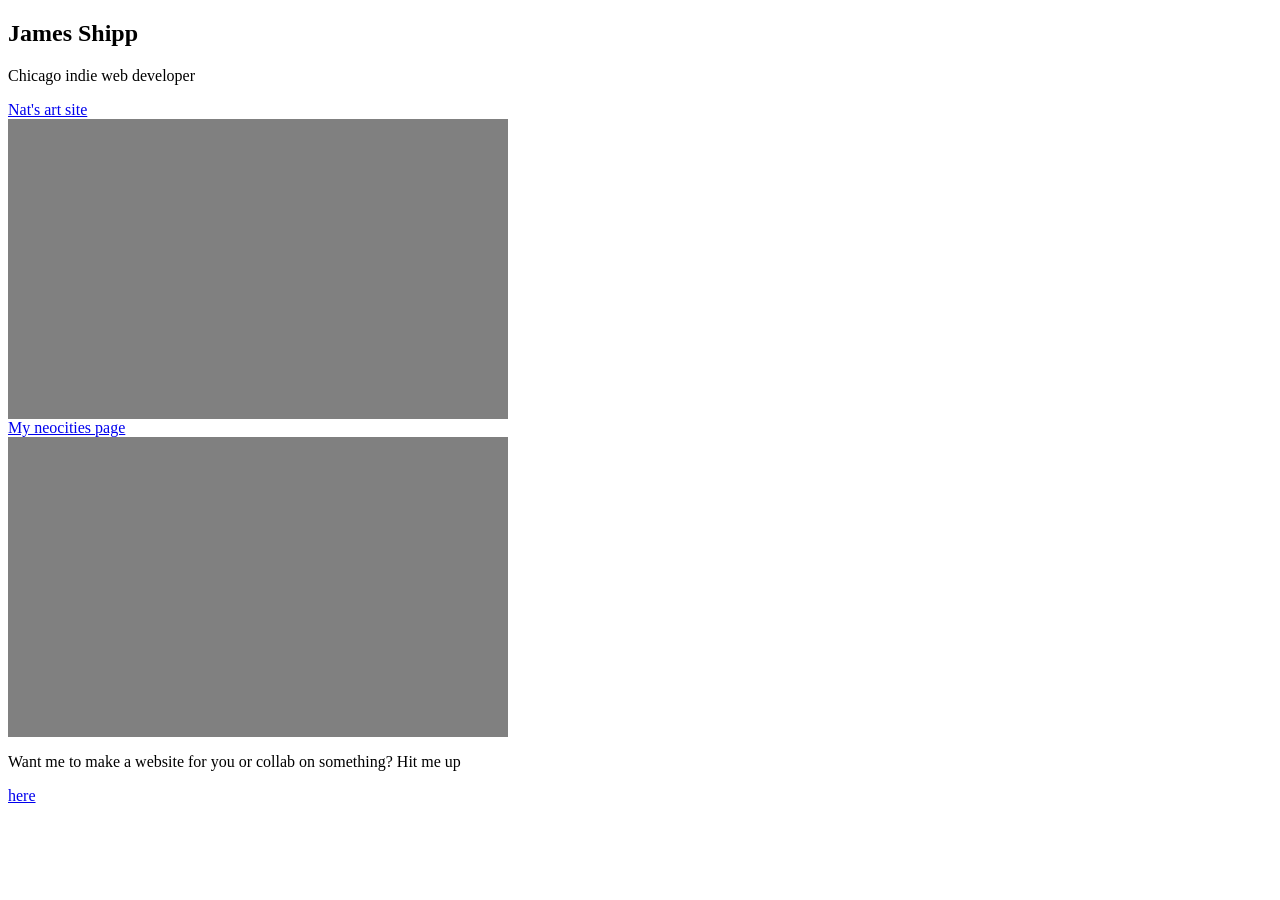
==== index.html @ de3d218a "Add preliminary bones of site" ====
<!doctype html>
<html lang="en">
  <head>
    <meta charset="UTF-8" />
    <meta name="viewport" content="width=device-width, initial-scale=1.0" />
    <title>James Shipp</title>
  </head>
  <body>
    <h2>James Shipp</h2>
    <p>Chicago indie web developer</p>
    <a href="https://jmscshipp.github.io/nat-site-test" target="_blank"
      >Nat's art site</a
    >
    <div style="background-color: gray; width: 500px; height: 300px"></div>
    <a href="https://jmscshipp.github.io/nat-site-test" target="_blank"
      >My neocities page</a
    >
    <div style="background-color: gray; width: 500px; height: 300px"></div>
    <p>Want me to make a website for you or collab on something? Hit me up</p>
    <a href="contact.html">here</a>
  </body>
</html>
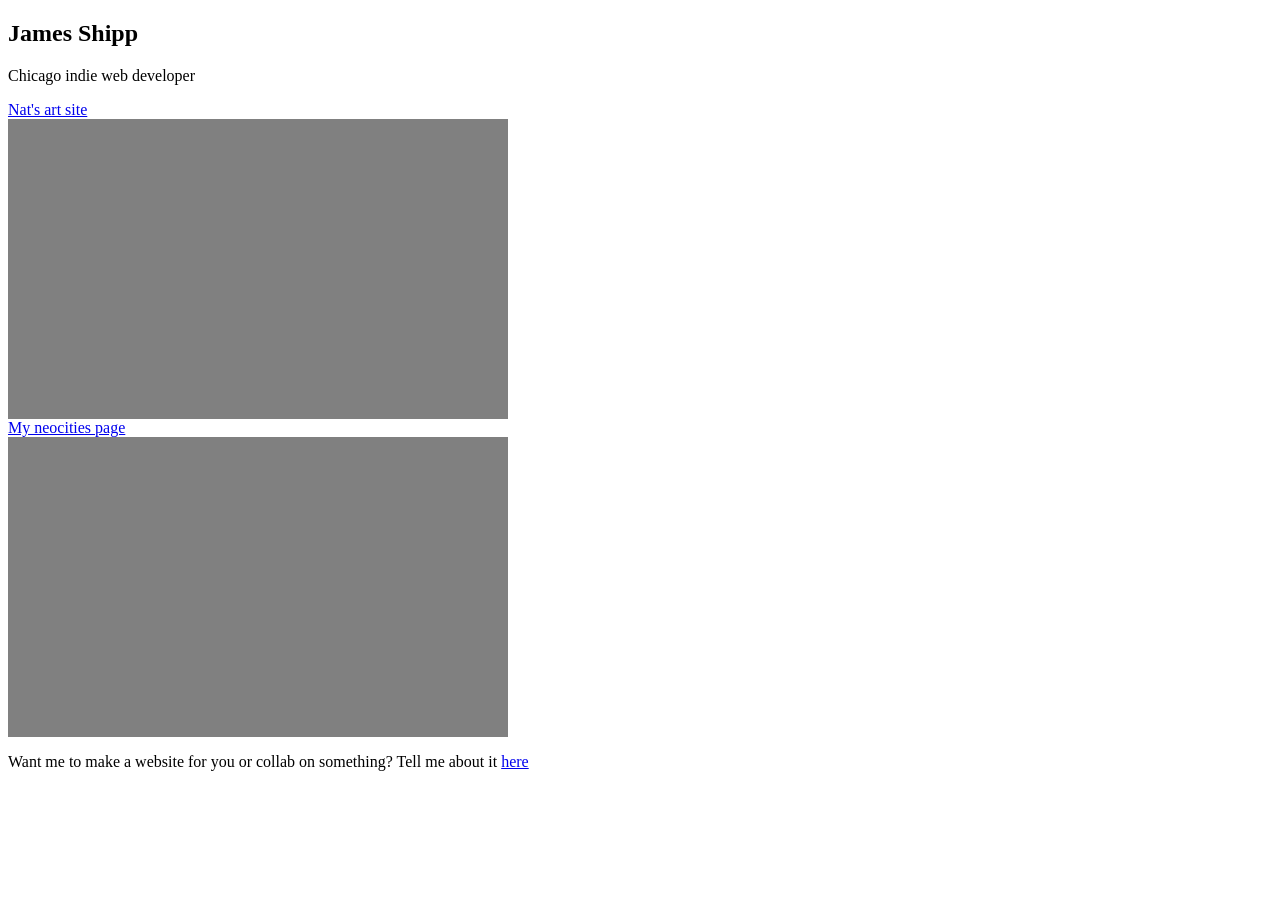
==== commit 6d921a0f: "Add contact page" ====
--- a/index.html
+++ b/index.html
@@ -3,6 +3,7 @@
   <head>
     <meta charset="UTF-8" />
     <meta name="viewport" content="width=device-width, initial-scale=1.0" />
+    <link rel="stylesheet" href="styles.css" />
     <title>James Shipp</title>
   </head>
   <body>
@@ -16,7 +17,9 @@
       >My neocities page</a
     >
     <div style="background-color: gray; width: 500px; height: 300px"></div>
-    <p>Want me to make a website for you or collab on something? Hit me up</p>
-    <a href="contact.html">here</a>
+    <p class="inline-block">
+      Want me to make a website for you or collab on something? Tell me about it
+    </p>
+    <a class="inline" href="contact.html">here</a>
   </body>
 </html>
--- a/styles.css
+++ b/styles.css
@@ -0,0 +1,24 @@
+#contact-form input {
+  display: block;
+  width: 200px;
+  margin-bottom: 20px;
+}
+
+#contact-form textarea {
+  display: block;
+  height: 100px;
+  width: 400px;
+  margin-bottom: 20px;
+}
+
+.inline-block {
+  display: inline-block;
+}
+
+.inline {
+  display: inline;
+}
+
+.invisible {
+  display: none;
+}
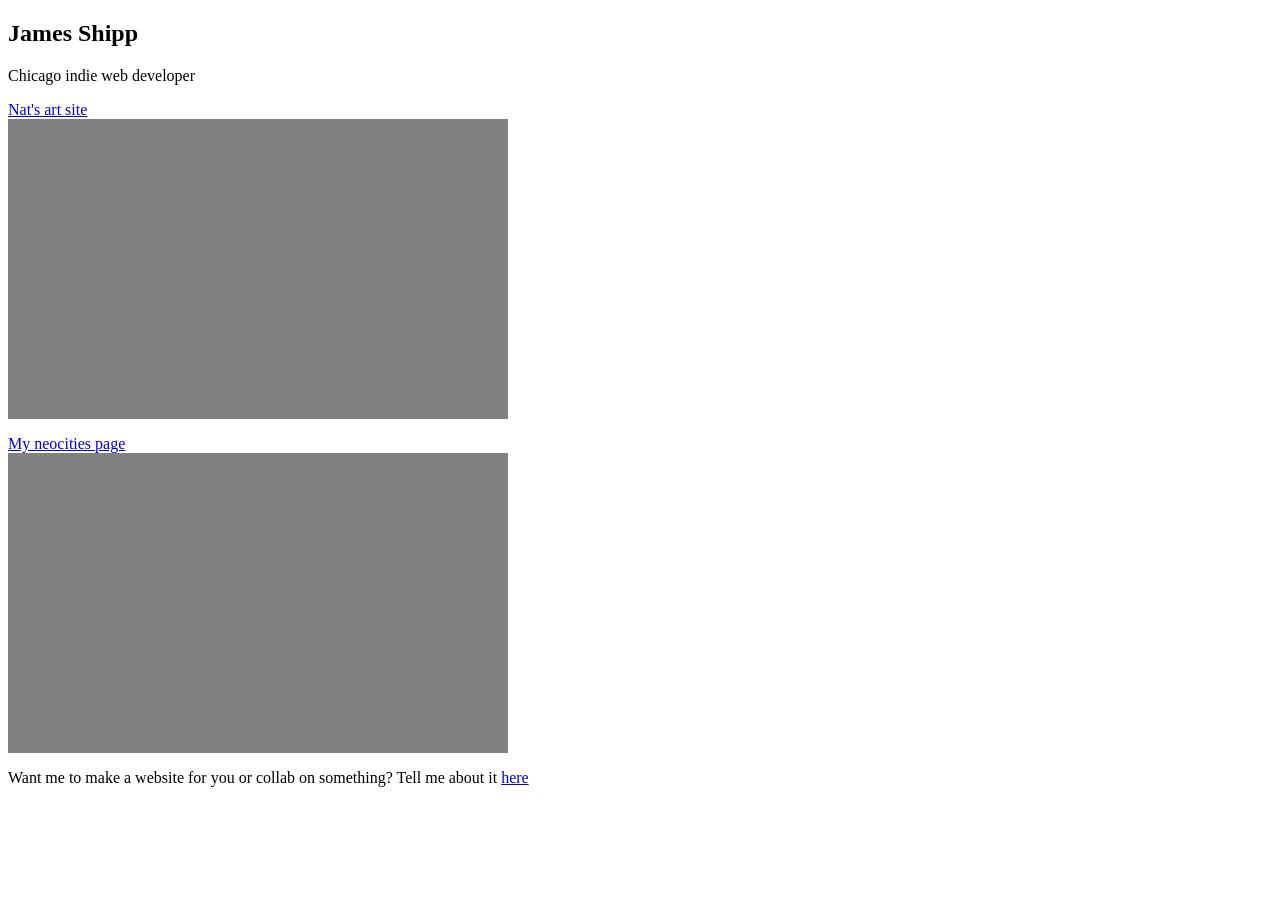
==== commit a4fec788: "Add small spacing fix" ====
--- a/index.html
+++ b/index.html
@@ -13,6 +13,7 @@
       >Nat's art site</a
     >
     <div style="background-color: gray; width: 500px; height: 300px"></div>
+    <p></p>
     <a href="https://jmscshipp.github.io/nat-site-test" target="_blank"
       >My neocities page</a
     >
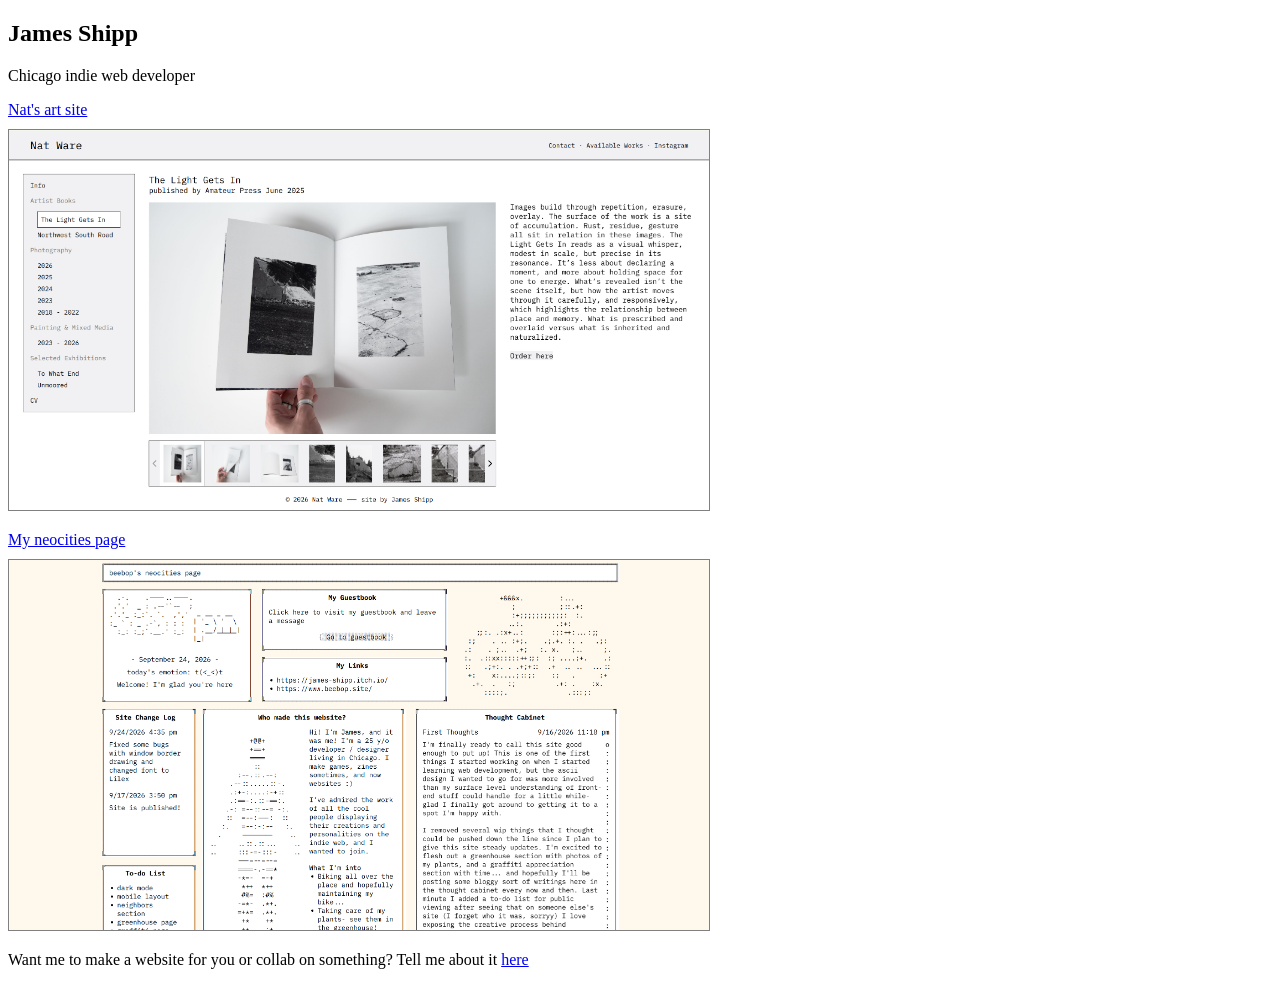
==== commit 59c17dc9: "Add site screenshots and update links" ====
--- a/index.html
+++ b/index.html
@@ -9,15 +9,17 @@
   <body>
     <h2>James Shipp</h2>
     <p>Chicago indie web developer</p>
-    <a href="https://jmscshipp.github.io/nat-site-test" target="_blank"
-      >Nat's art site</a
-    >
-    <div style="background-color: gray; width: 500px; height: 300px"></div>
+    <a href="https://nat-ware.com/" target="_blank">Nat's art site</a>
+    <br />
+    <img src="./images/nat-art-site.png" class="site-screenshot" />
+    <br />
     <p></p>
-    <a href="https://jmscshipp.github.io/nat-site-test" target="_blank"
+    <a href="https://beebopday.neocities.org/" target="_blank"
       >My neocities page</a
     >
-    <div style="background-color: gray; width: 500px; height: 300px"></div>
+    <br />
+    <img src="./images/beebop-neocities.png" class="site-screenshot" />
+    <br />
     <p class="inline-block">
       Want me to make a website for you or collab on something? Tell me about it
     </p>
--- a/styles.css
+++ b/styles.css
@@ -22,3 +22,10 @@
 .invisible {
   display: none;
 }
+
+.site-screenshot {
+  width: 700px;
+  height: auto;
+  border: 1px solid grey;
+  margin-top: 10px;
+}
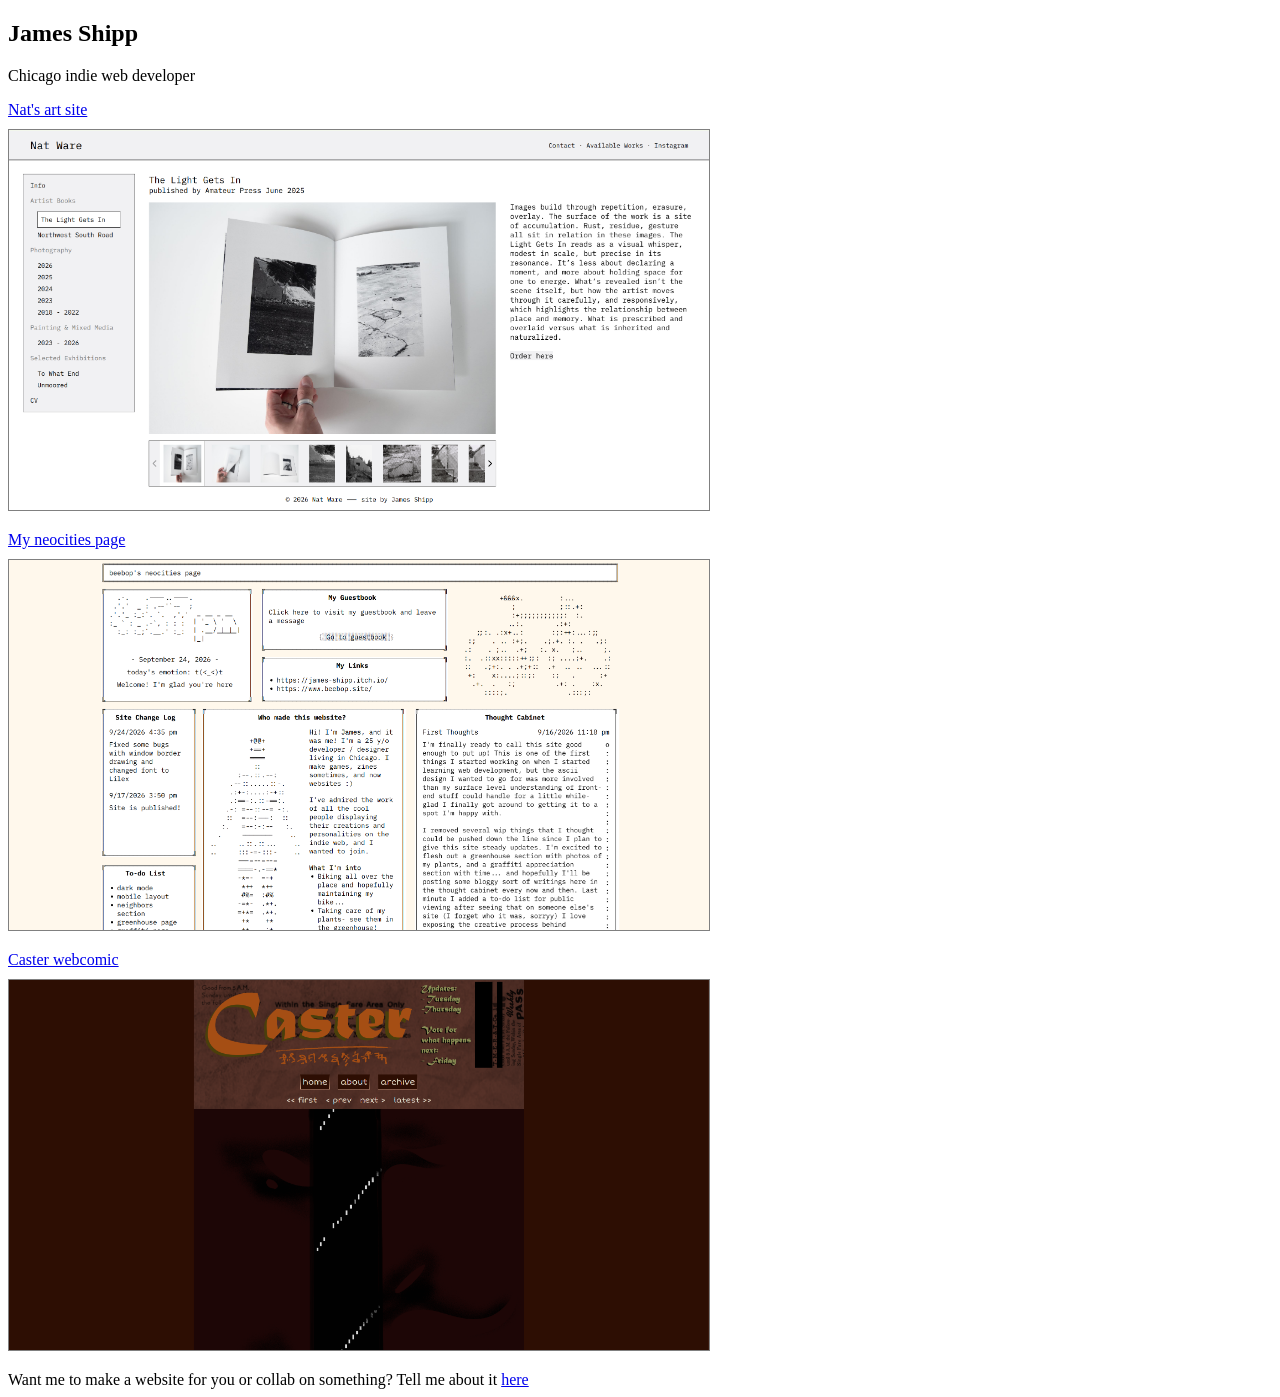
==== commit fcdafc32: "Add Caster content" ====
--- a/index.html
+++ b/index.html
@@ -20,7 +20,13 @@
     <br />
     <img src="./images/beebop-neocities.png" class="site-screenshot" />
     <br />
-    <p class="inline-block">
+    <p></p>
+    <a href="https://inter-intra.online/" target="_blank">Caster webcomic</a>
+    <br />
+    <img src="./images/caster.png" class="site-screenshot" />
+    <br />
+    <p></p>
+    <p class="inline">
       Want me to make a website for you or collab on something? Tell me about it
     </p>
     <a class="inline" href="contact.html">here</a>
--- a/styles.css
+++ b/styles.css
@@ -29,3 +29,9 @@
   border: 1px solid grey;
   margin-top: 10px;
 }
+
+@media (max-width: 840px) {
+  .site-screenshot {
+    width: 100%;
+  }
+}
